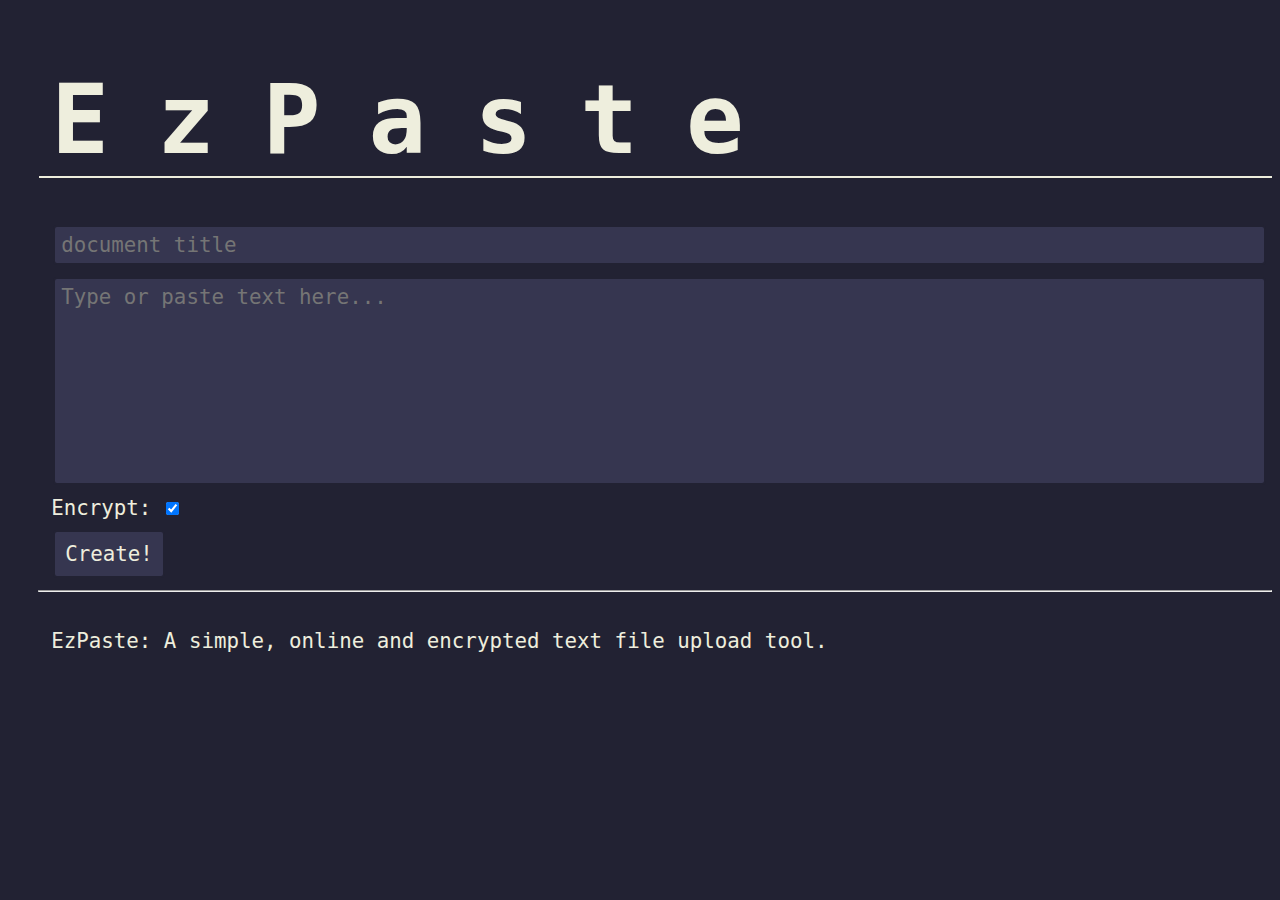
==== html/index.html @ d611abb9 "ini" ====
<!DOCTYPE html>
<html><head>
<meta http-equiv="content-type" content="text/html; charset=UTF-8">
  <title>EzPaste</title>
  <link href="style.css" rel="stylesheet">
</head>
<body>
<script>
const maxs = 2000000;

function lengthInUtf8Bytes(str) {
  var m = encodeURIComponent(str).match(/%[89ABab]/g);
  return str.length + (m ? m.length : 0);
}

function arChange(e) {
  var bytes = lengthInUtf8Bytes(e.target.value);
  if (bytes > maxs) {
    document.getElementById('limtxt').style.display = 'block';
    document.getElementById('submit').disabled = true;
  }
  else {
    document.getElementById('limtxt').style.display = 'none';
    document.getElementById('submit').disabled = false;
  }
  var rows = e.target.value.split(/\r\n|\r|\n/).length;
  e.target.setAttribute("rows", Math.max(8, rows));
}
</script>


    <h1 class="major-title">EzPaste</h1>
    <p class="red" id="limtxt" style="display: none;">Too much text! Limit is: 2000000!</p>
    <form id="paste" method="post" action="upload-fancy">
      <input type="text" name="p_title" placeholder="document title"><br>
      <textarea name="p_content" cols="80" rows="8" oninput="arChange(event)" placeholder="Type or paste text here..."></textarea><br>
      <label for="enc">Encrypt: </label>
      <input type="checkbox" name="enc" id="enc" value="enc" checked="checked"><br>
      <input type="submit" id="submit" value="Create!">
    </form>
  <hr>
<p>EzPaste: A simple, online and encrypted text file upload tool.</p>



</body></html>
---- html/style.css ----
/* 
Funni fact: Almost the whole website runs on this css HEEHEHEEHEHEHE

im bad at css
*/


body {
  font-size: 1.3rem;

  margin-left: -100%;
  margin-top: 2%;
    
  background: #223;
  color: #eed; 
  font-family: monospace; 
	
  animation: scrollIn 1s;
  margin-left: 4%;
}

.red {
  color: #d53032;
}

a {
  color: #e6e6e6;
  animation: aAnim2 0.6s;
  opacity: 0.8;
}
a:hover {
  animation: aAnim 0.6s;
  opacity: 1;
  color: #eed;
}
@keyframes aAnim {
  from {
    opacity: 0.8;
    color: #e6e6e6;
  }
  to {
    opacity: 1;
    color: #eed;
  }
}
@keyframes aAnim2 {
  from {
    opacity: 1;
    color: #eed;
  }
  to {
    opacity: 0.8;
    color: #e6e6e6;
  }
}

.special-fade {
  position: relative;
  text-decoration: none;
}
.special-fade::after {	
  content: '';
  position: absolute;
  width: 25%;
  height: 2px;
  bottom: 0;
  left: 0;  
  margin-left: auto; 
  margin-right: 0;
  background-color: #eed;
    
  transform: scaleX(0);
  animation: scrollIn 1.4s;
  animation: special-fade-anim 4s;
  transform: scaleX(0);
}
@keyframes special-fade-anim {
  from {
    transform: scaleX(0);
  }
  25% {
    transform: scaleX(1);
  }
  to {
    transform: scaleX(0);
  }
}


@keyframes scrollIn {
  from {
    margin-left: -100%;
  }
  80% {
    margin-left: 5.2%;
  }
  to {
    margin-left: 4%;
  }
}

hr {
  margin-left: -1.1%;
  margin-bottom: 3%;
}

.major-title {
  font-size: 6rem;
  margin-bottom: 3%;
  letter-spacing: 0.50em; 

  border-bottom: 2px solid #eed;
	
  margin-left: -1%;
  padding-left: 1%;
}

.code {
  font-size: 1.3rem;

  margin-top: -0.5%;
  margin-left: 0.5%;
  padding: 8px;
  padding-right: 20px;

  display: inline-block;

  border: 0px;
  border-radius: 4px;

  background-color: #363650;
}

thead > tr > th {
  border-bottom: 2px solid #eed;
  padding-bottom: 2px;
  margin-bottom: 5px;
}

th {
  text-align: left;
  padding: 5px;
  padding-right: 15px;
}


input, textarea, select {
  font-size: 1.3rem;

  margin: 2px;
  margin-top: 10px;

  border: 2px solid #223;
  border-radius: 4px;
 
  background-color: #363650;
  color: #eed;
  font-family: monospace; 

  padding: 6px;
}

input:focus, textarea:focus, select:focus {
  border: 2px solid #eed;
  outline: none;
}

textarea {
  resize: none;
  width: 98%;
}

input[type="submit"] {
  padding: 10px;
}

input[type="text"] {
  width: 98%;
}
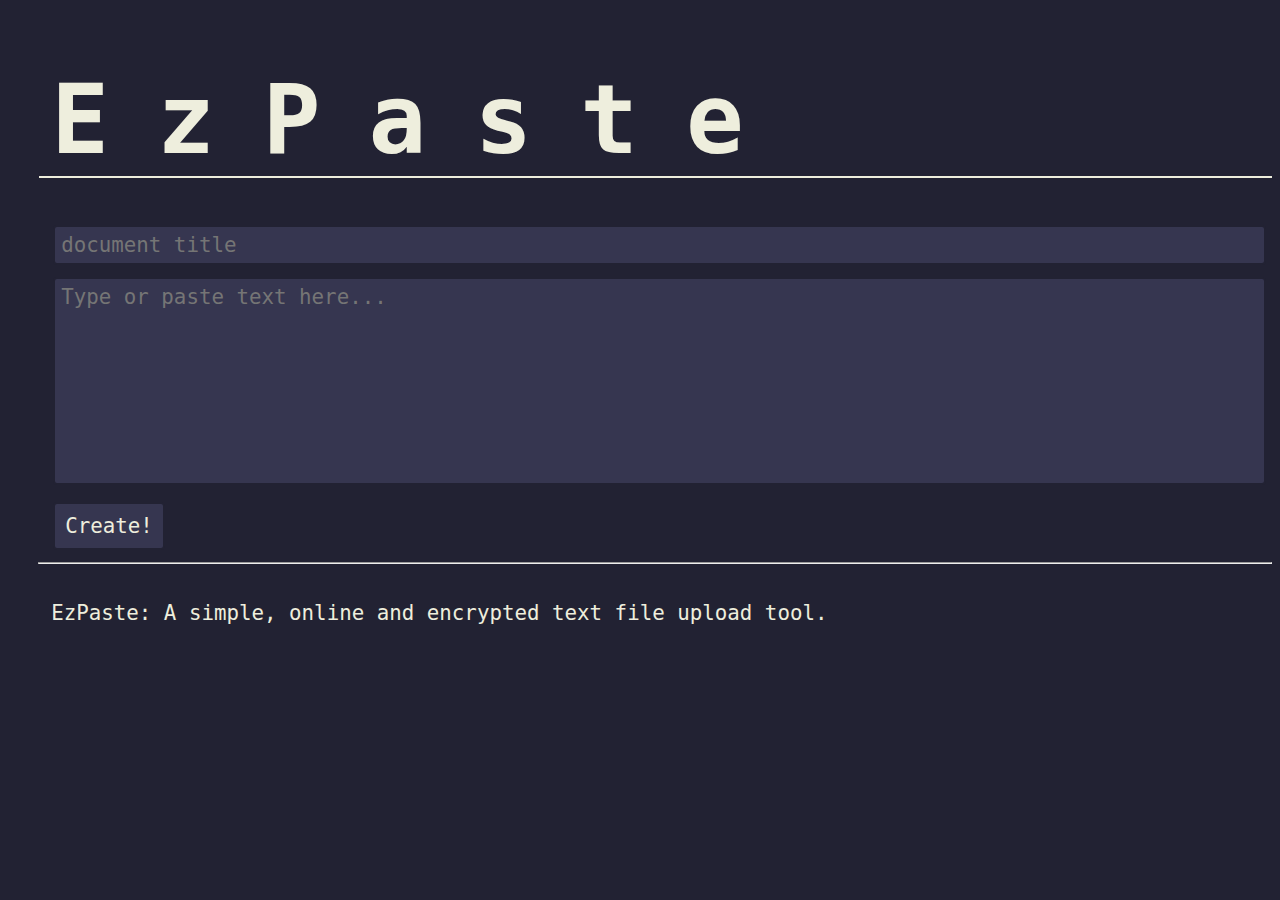
==== commit 871c09ea: "c" ====
--- a/html/index.html
+++ b/html/index.html
@@ -34,8 +34,6 @@
     <form id="paste" method="post" action="upload-fancy">
       <input type="text" name="p_title" placeholder="document title"><br>
       <textarea name="p_content" cols="80" rows="8" oninput="arChange(event)" placeholder="Type or paste text here..."></textarea><br>
-      <label for="enc">Encrypt: </label>
-      <input type="checkbox" name="enc" id="enc" value="enc" checked="checked"><br>
       <input type="submit" id="submit" value="Create!">
     </form>
   <hr>
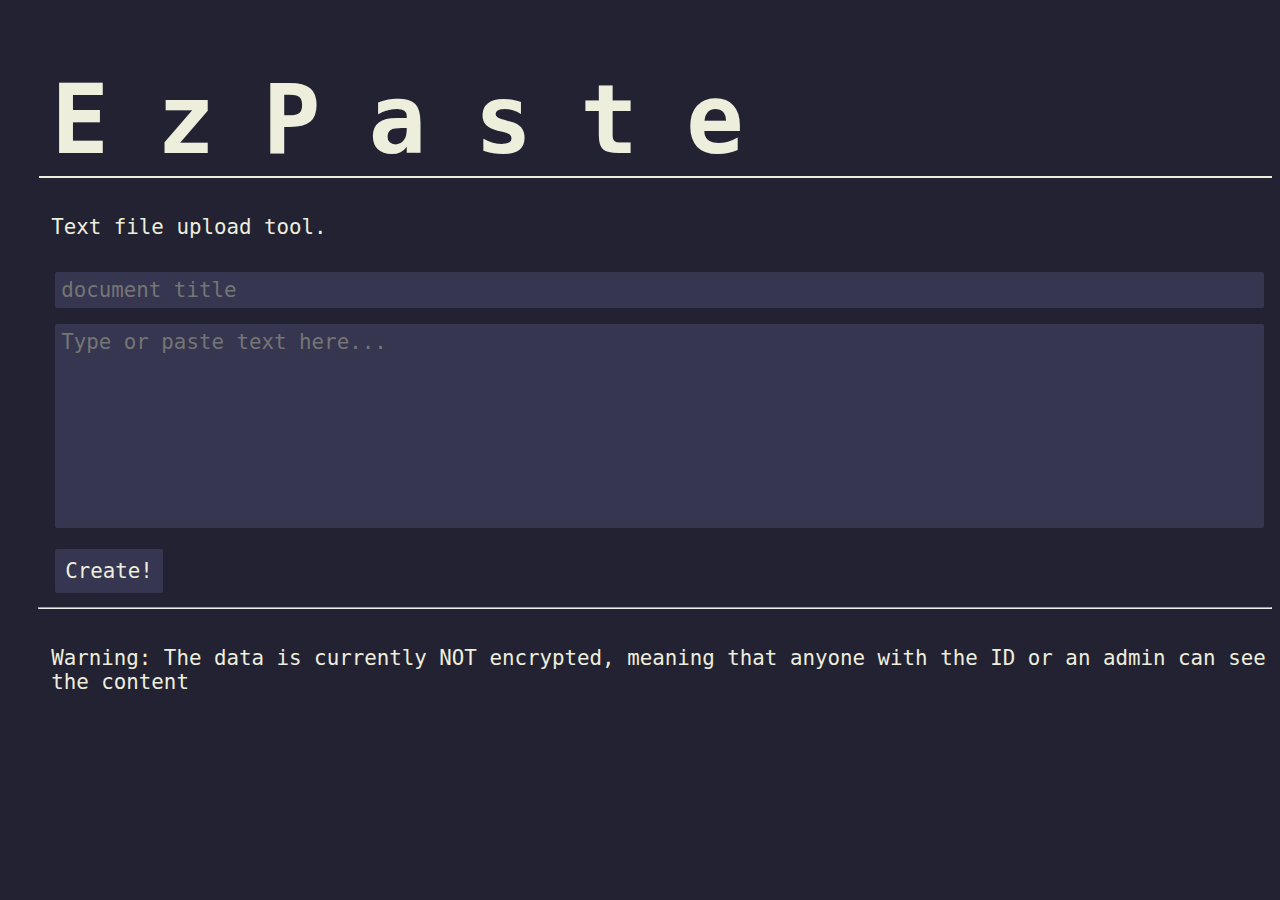
==== commit 08f7c5c7: "stuf" ====
--- a/html/index.html
+++ b/html/index.html
@@ -6,39 +6,18 @@
 </head>
 <body>
 <script>
-const maxs = 2000000;
-
-function lengthInUtf8Bytes(str) {
-  var m = encodeURIComponent(str).match(/%[89ABab]/g);
-  return str.length + (m ? m.length : 0);
-}
-
 function arChange(e) {
-  var bytes = lengthInUtf8Bytes(e.target.value);
-  if (bytes > maxs) {
-    document.getElementById('limtxt').style.display = 'block';
-    document.getElementById('submit').disabled = true;
-  }
-  else {
-    document.getElementById('limtxt').style.display = 'none';
-    document.getElementById('submit').disabled = false;
-  }
   var rows = e.target.value.split(/\r\n|\r|\n/).length;
   e.target.setAttribute("rows", Math.max(8, rows));
 }
 </script>
-
-
     <h1 class="major-title">EzPaste</h1>
-    <p class="red" id="limtxt" style="display: none;">Too much text! Limit is: 2000000!</p>
+    <p>Text file upload tool.</p>
     <form id="paste" method="post" action="upload-fancy">
       <input type="text" name="p_title" placeholder="document title"><br>
       <textarea name="p_content" cols="80" rows="8" oninput="arChange(event)" placeholder="Type or paste text here..."></textarea><br>
       <input type="submit" id="submit" value="Create!">
     </form>
   <hr>
-<p>EzPaste: A simple, online and encrypted text file upload tool.</p>
-
-
-
+  <p>Warning: The data is currently NOT encrypted, meaning that anyone with the ID or an admin can see the content</p>
 </body></html>
--- a/html/style.css
+++ b/html/style.css
@@ -1,10 +1,3 @@
-/* 
-Funni fact: Almost the whole website runs on this css HEEHEHEEHEHEHE
-
-im bad at css
-*/
-
-
 body {
   font-size: 1.3rem;
 
